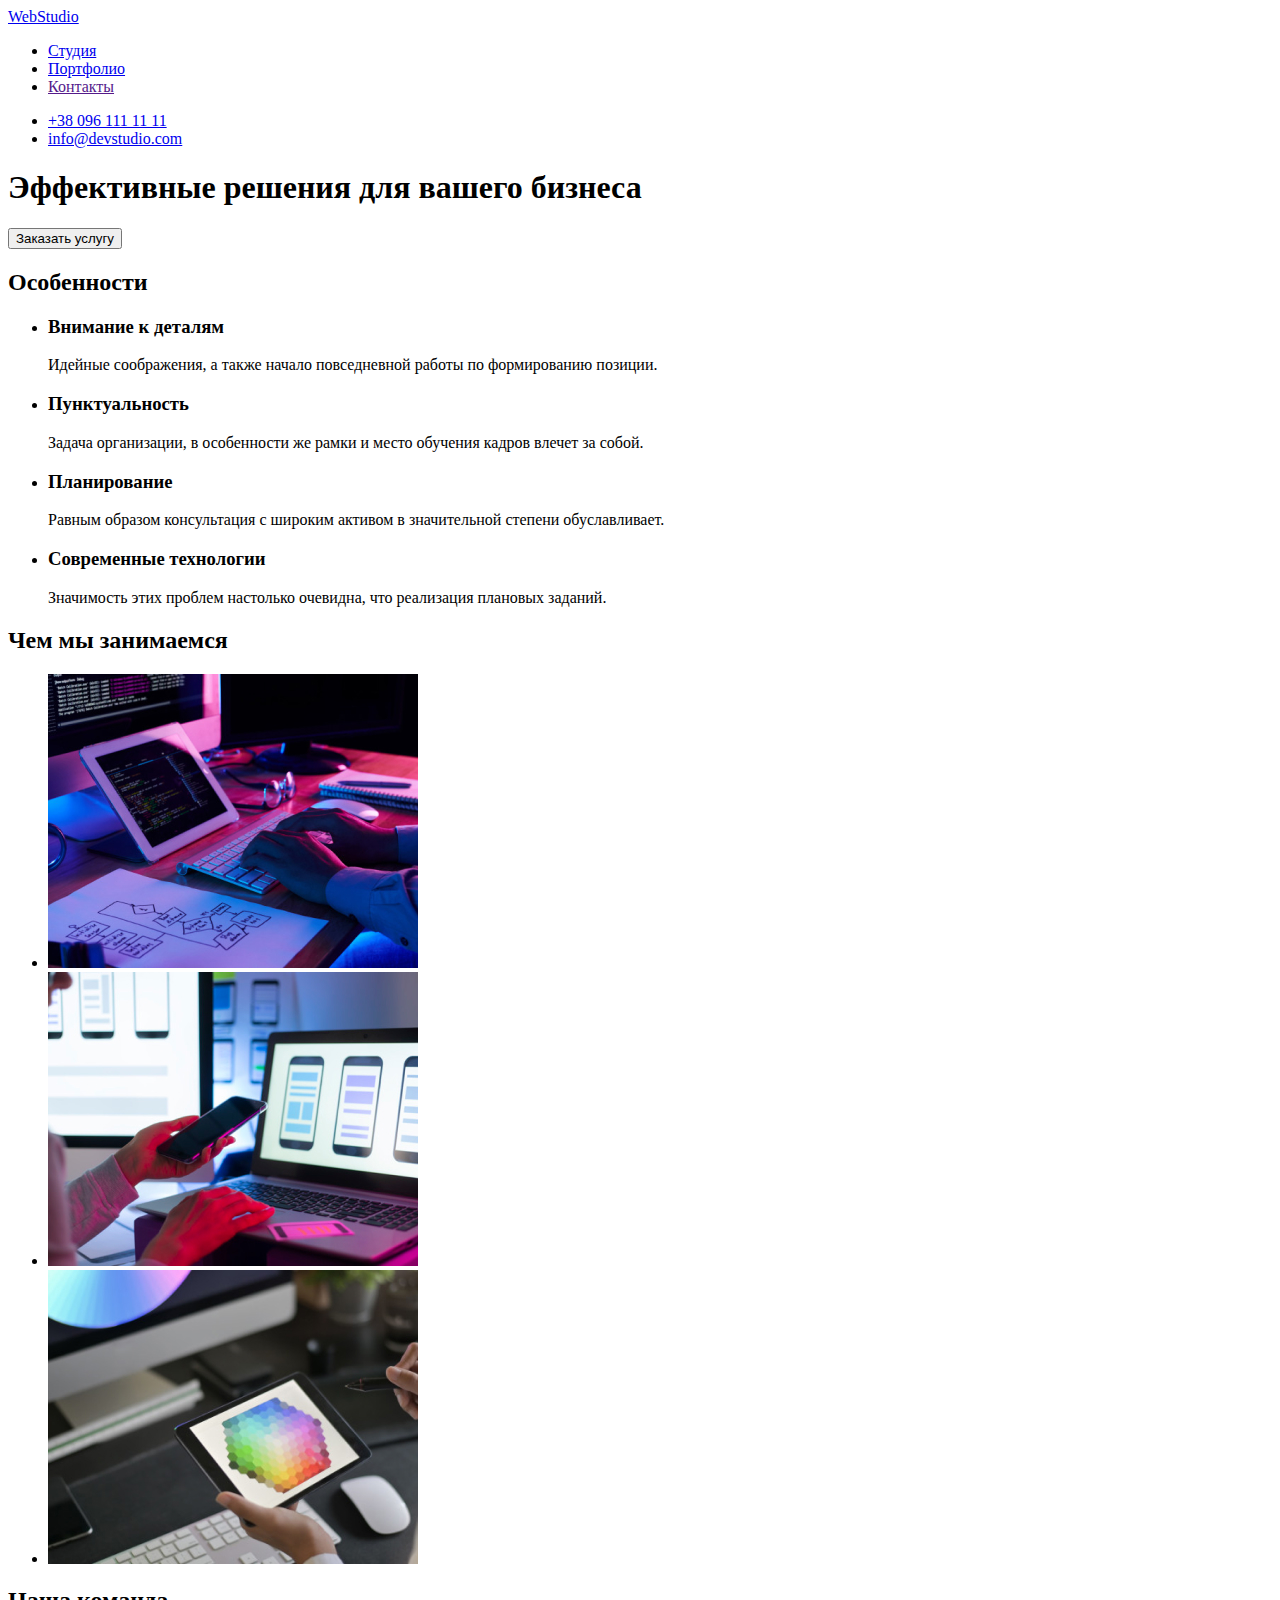
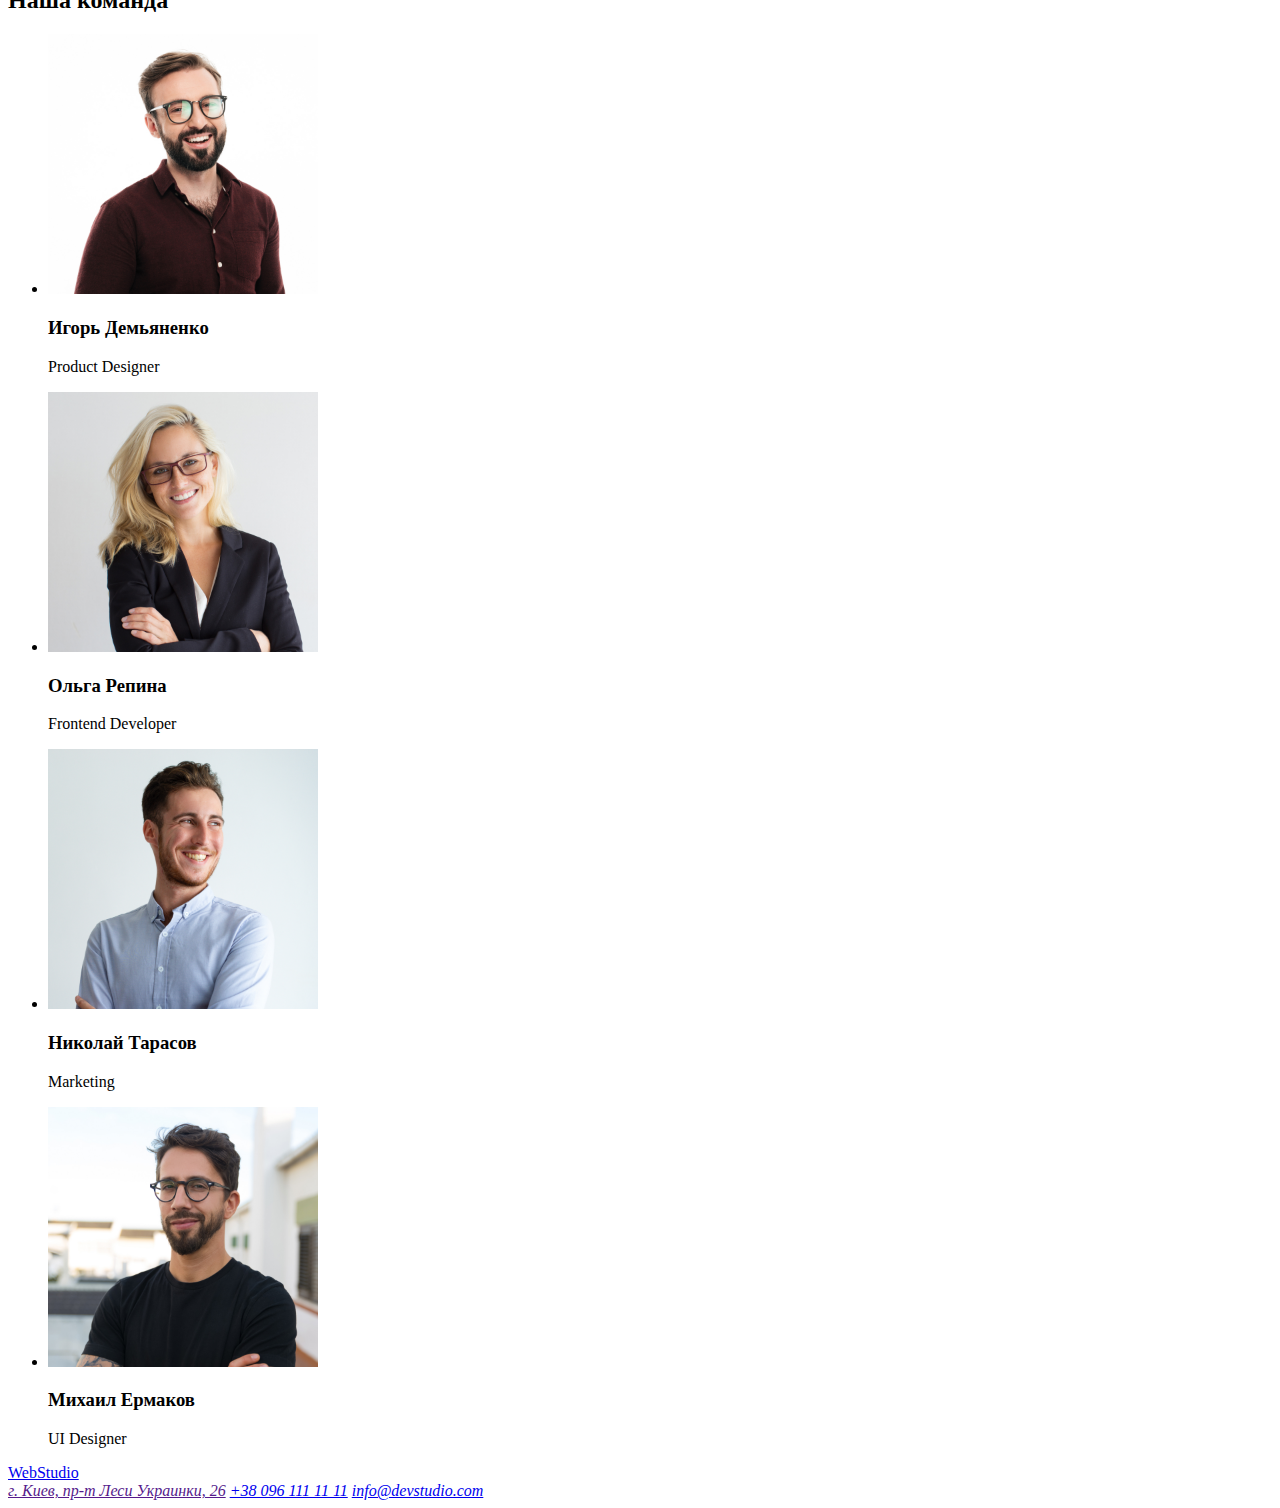
==== index.html @ f9ae3631 "portfolio markup" ====
<!DOCTYPE html>
<html lang="ru">
  <head>
    <meta charset="UTF-8" />
    <meta name="viewport" content="width=device-width, initial-scale=1.0" />
    <title>Document</title>
    <link rel="stylesheet" href="./css/styles.css" />
  </head>

  <body>
    <header>
      <a href="/">WebStudio</a>
      <nav>
        <ul>
          <li><a href="./index.html">Студия</a></li>
          <li><a href="./portfolio.html">Портфолио</a></li>
          <li><a href="">Контакты</a></li>
        </ul>
      </nav>
      <ul>
        <li><a href="tel:+380961111111">+38 096 111 11 11</a></li>
        <li><a href="mailto:info@devstudio.com">info@devstudio.com</a></li>
      </ul>
    </header>
    <main>
      <section>
        <h1>Эффективные решения для вашего бизнеса</h1>
        <button type="button">Заказать услугу</button>
      </section>
      <!--особености-->
      <section>
        <h2>Особенности</h2>
        <ul>
          <li>
            <h3>Внимание к деталям</h3>
            <p>Идейные соображения, а также начало повседневной работы по формированию позиции.</p>
          </li>
          <li>
            <h3>Пунктуальность</h3>
            <p>
              Задача организации, в особенности же рамки и место обучения кадров влечет за собой.
            </p>
          </li>
          <li>
            <h3>Планирование</h3>
            <p>
              Равным образом консультация с широким активом в значительной степени обуславливает.
            </p>
          </li>
          <li>
            <h3>Современные технологии</h3>
            <p>Значимость этих проблем настолько очевидна, что реализация плановых заданий.</p>
          </li>
        </ul>
      </section>
      <!--чем ми занимаемся-->
      <section>
        <h2>Чем мы занимаемся</h2>
        <ul>
          <li>
            <img
              src="./images/1.jpg"
              alt="разработка десктопных приложений"
              width="370"
              height="294"
            />
          </li>
          <li>
            <img
              src="./images/2.jpg"
              alt="разработка мобильных приложений"
              width="370"
              height="294"
            />
          </li>
          <li>
            <img
              src="./images/3.jpg"
              alt="разработка дизайнерский решений"
              width="370"
              height="294"
            />
          </li>
        </ul>
      </section>
      <!--наша команда-->
      <section>
        <h2>Наша команда</h2>
        <ul>
          <li>
            <img src="./images/igor.jpg" alt="Игорь Демьяненко" width="270" height="260" />
            <h3>Игорь Демьяненко</h3>
            <p>Product Designer</p>
          </li>
          <li>
            <img src="./images/olga.jpg" alt="Ольга Репина" width="270" height="260" />
            <h3>Ольга Репина</h3>
            <p>Frontend Developer</p>
          </li>
          <li>
            <img src="./images/nikolay.jpg" alt="Николай Тарасов" width="270" height="260" />
            <h3>Николай Тарасов</h3>
            <p>Marketing</p>
          </li>
          <li>
            <img src="./images/mihail.jpg" alt="Михаил Ермаков" width="270" height="260" />
            <h3>Михаил Ермаков</h3>
            <p>UI Designer</p>
          </li>
        </ul>
      </section>
    </main>
    <footer>
      <a href="/">WebStudio</a>
      <address>
        <a href="">г. Киев, пр-т Леси Украинки, 26</a>
        <a href="tel:+380961111111">+38 096 111 11 11</a>
        <a href="mailto:info@devstudio.com">info@devstudio.com</a>
      </address>
    </footer>
  </body>
</html>
---- css/styles.css ----
{ba}
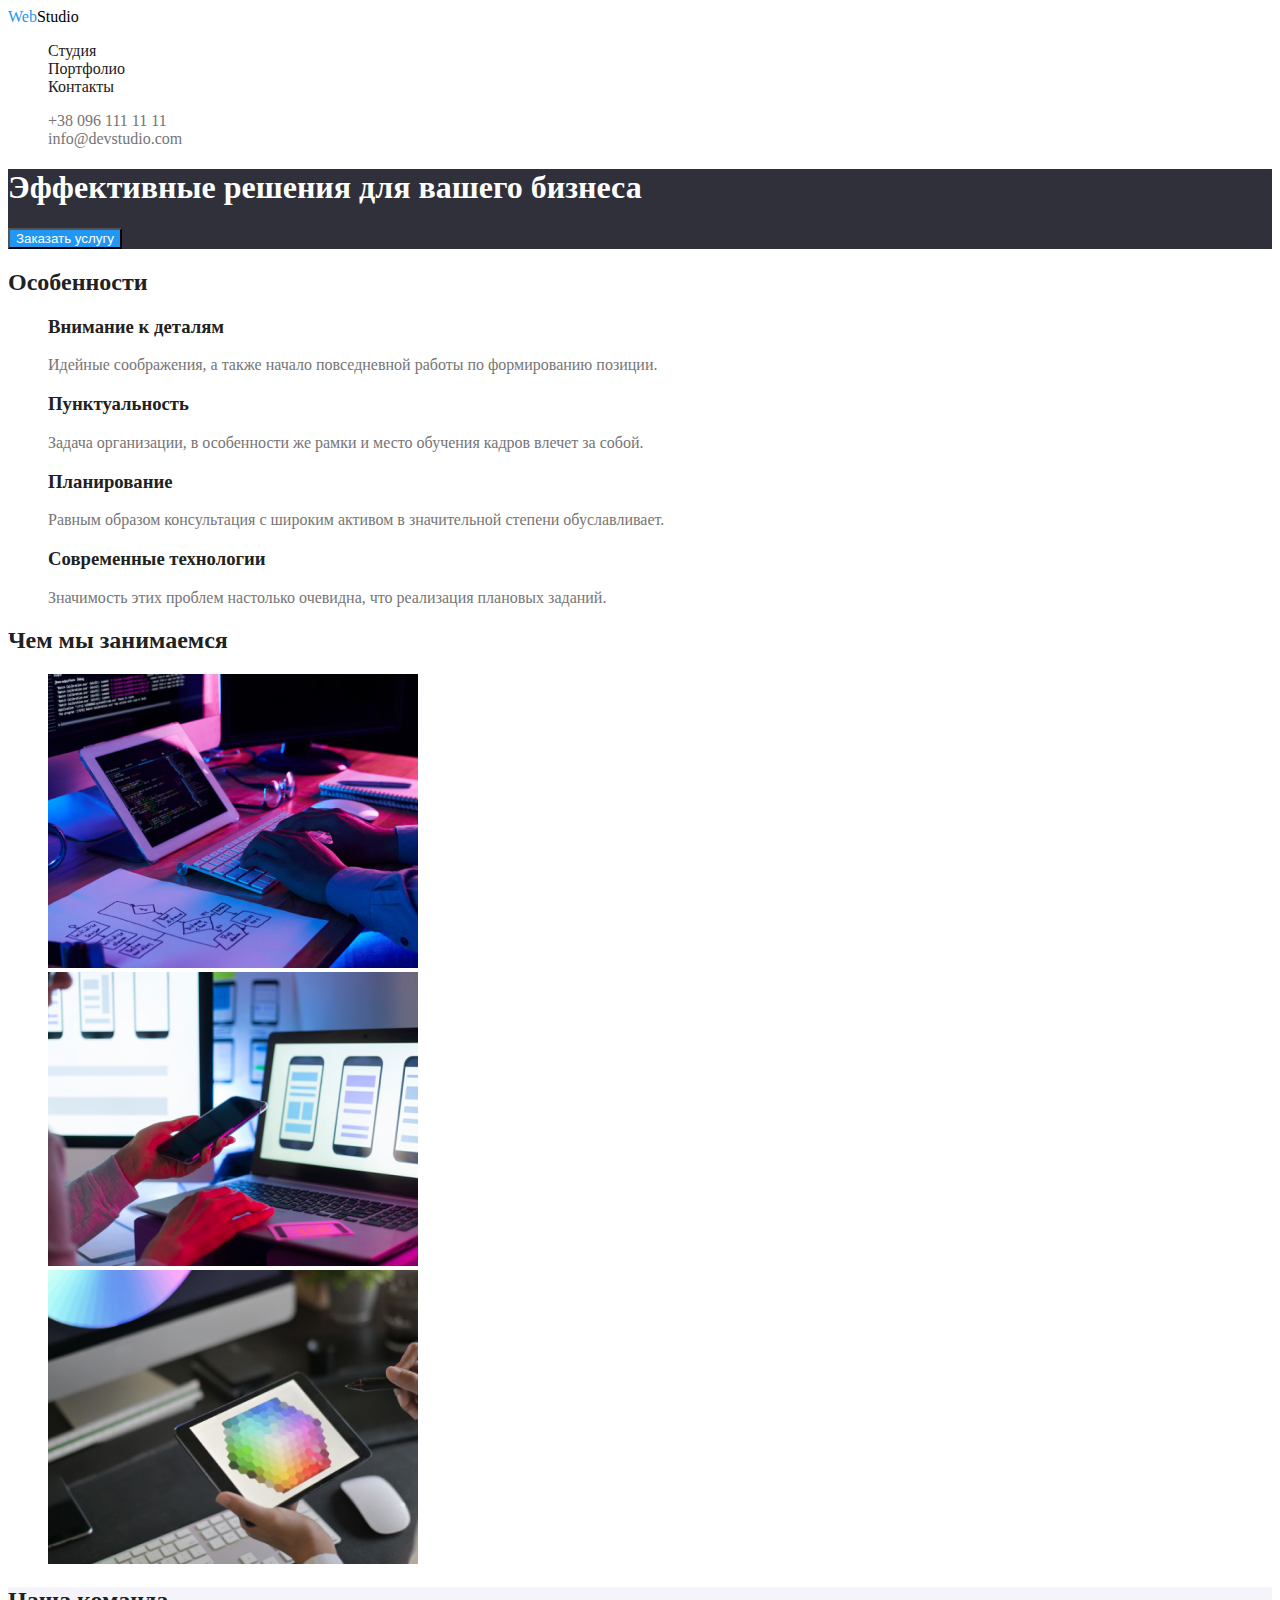
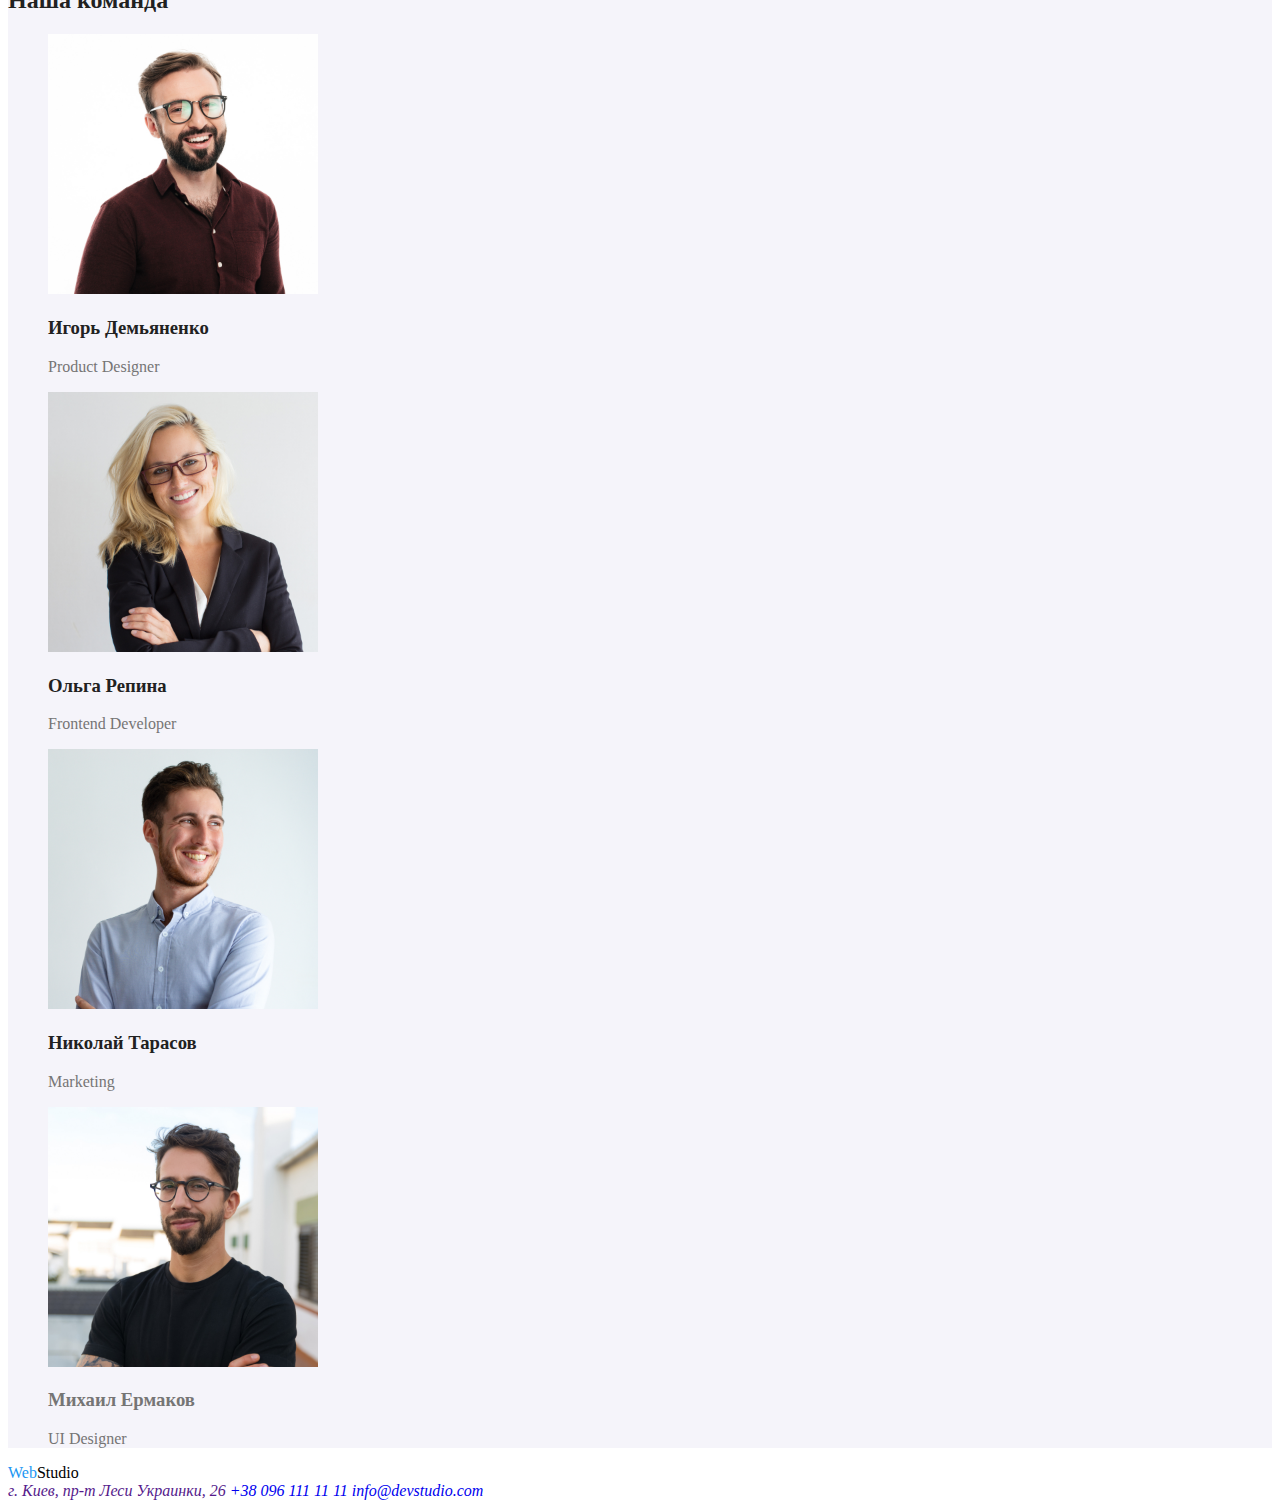
==== commit d4b17cf8: "color marking" ====
--- a/index.html
+++ b/index.html
@@ -4,58 +4,64 @@
     <meta charset="UTF-8" />
     <meta name="viewport" content="width=device-width, initial-scale=1.0" />
     <title>Document</title>
+    <link rel="preconnect" href="https://fonts.googleapis.com" />
+    <link rel="preconnect" href="https://fonts.gstatic.com" crossorigin />
+    <link
+      href="https://fonts.googleapis.com/css2?family=Raleway:wght@700&family=Roboto:wght@400;500;700;900&display=swap"
+      rel="stylesheet"
+    />
     <link rel="stylesheet" href="./css/styles.css" />
   </head>
 
   <body>
     <header>
-      <a href="/">WebStudio</a>
-      <nav>
+      <a href="./index.html" class="logo"> <span>Web</span>Studio</a>
+      <nav class="nav">
         <ul>
-          <li><a href="./index.html">Студия</a></li>
-          <li><a href="./portfolio.html">Портфолио</a></li>
-          <li><a href="">Контакты</a></li>
+          <li><a href="./index.html" class="nav-link">Студия</a></li>
+          <li><a href="./portfolio.html" class="nav-link">Портфолио</a></li>
+          <li><a href="" class="nav-link">Контакты</a></li>
         </ul>
       </nav>
-      <ul>
+      <ul class="contacts">
         <li><a href="tel:+380961111111">+38 096 111 11 11</a></li>
         <li><a href="mailto:info@devstudio.com">info@devstudio.com</a></li>
       </ul>
     </header>
     <main>
-      <section>
+      <section class="hero">
         <h1>Эффективные решения для вашего бизнеса</h1>
-        <button type="button">Заказать услугу</button>
+        <button type="button" class="btn">Заказать услугу</button>
       </section>
       <!--особености-->
-      <section>
-        <h2>Особенности</h2>
-        <ul>
+      <section class="section">
+        <h2 class="section-title">Особенности</h2>
+        <ul class="features">
           <li>
-            <h3>Внимание к деталям</h3>
+            <h3 class="title">Внимание к деталям</h3>
             <p>Идейные соображения, а также начало повседневной работы по формированию позиции.</p>
           </li>
           <li>
-            <h3>Пунктуальность</h3>
+            <h3 class="title">Пунктуальность</h3>
             <p>
               Задача организации, в особенности же рамки и место обучения кадров влечет за собой.
             </p>
           </li>
           <li>
-            <h3>Планирование</h3>
+            <h3 class="title">Планирование</h3>
             <p>
               Равным образом консультация с широким активом в значительной степени обуславливает.
             </p>
           </li>
           <li>
-            <h3>Современные технологии</h3>
+            <h3 class="title">Современные технологии</h3>
             <p>Значимость этих проблем настолько очевидна, что реализация плановых заданий.</p>
           </li>
         </ul>
       </section>
       <!--чем ми занимаемся-->
-      <section>
-        <h2>Чем мы занимаемся</h2>
+      <section class="section">
+        <h2 class="section-title">Чем мы занимаемся</h2>
         <ul>
           <li>
             <img
@@ -84,22 +90,22 @@
         </ul>
       </section>
       <!--наша команда-->
-      <section>
-        <h2>Наша команда</h2>
-        <ul>
+      <section class="section caption">
+        <h2 class="section-title">Наша команда</h2>
+        <ul class="meta">
           <li>
             <img src="./images/igor.jpg" alt="Игорь Демьяненко" width="270" height="260" />
-            <h3>Игорь Демьяненко</h3>
+            <h3 class="title">Игорь Демьяненко</h3>
             <p>Product Designer</p>
           </li>
           <li>
             <img src="./images/olga.jpg" alt="Ольга Репина" width="270" height="260" />
-            <h3>Ольга Репина</h3>
+            <h3 class="title">Ольга Репина</h3>
             <p>Frontend Developer</p>
           </li>
           <li>
             <img src="./images/nikolay.jpg" alt="Николай Тарасов" width="270" height="260" />
-            <h3>Николай Тарасов</h3>
+            <h3 class="title">Николай Тарасов</h3>
             <p>Marketing</p>
           </li>
           <li>
@@ -111,7 +117,7 @@
       </section>
     </main>
     <footer>
-      <a href="/">WebStudio</a>
+      <a href="./index.html" class="logo"> <span>Web</span>Studio</a>
       <address>
         <a href="">г. Киев, пр-т Леси Украинки, 26</a>
         <a href="tel:+380961111111">+38 096 111 11 11</a>
--- a/css/styles.css
+++ b/css/styles.css
@@ -1 +1,84 @@
-{ba}+:root {
+  --accent-color: #2196f3;
+  --title-text-color: #757575;
+  --primary-text-title: #212121;
+  --logo-black: #000000;
+  --footer-text-primary: #ffffff;
+  --fotter-text-title: rgba(255, 255, 255, 0.6);
+  --secondary-background: #2f303a;
+  --primary-background: #ffffff;
+  --background: #f5f4fa;
+}
+body {
+  background-color: var(--primary-background);
+  color: var(--title-text-color);
+}
+ul {
+  list-style: none;
+}
+
+a {
+  text-decoration: none;
+}
+/*head*/
+
+.logo {
+  color: var(--logo-black);
+}
+.logo > span {
+  color: var(--accent-color);
+}
+.nav-link {
+  color: var(--primary-text-title);
+}
+.nav-link:hover,
+.nav-link:focus {
+  color: var(--accent-color);
+}
+
+/*section*/
+
+.section-title {
+  color: var(--primary-text-title);
+}
+.features .title {
+  color: var(--primary-text-title);
+}
+.meta .title {
+  color: var(--primary-text-title);
+}
+.link {
+  color: var(--title-text-color);
+}
+.footer-title {
+  color: var(--footer-text-primary);
+}
+.footer-title {
+  color: var(--fotter-text-title);
+}
+.button {
+  color: var(--primary-text-title);
+  background-color: #f5f4fa;
+}
+.button:hover {
+  background-color: #2196f3;
+  color: var(--footer-text-primary);
+}
+.btn {
+  background-color: #2196f3;
+  color: var(--footer-text-primary);
+}
+.contacts a {
+  color: var(--title-text-color);
+}
+
+.contacts a:hover {
+  color: #2196f3;
+}
+.hero {
+  background-color: var(--secondary-background);
+  color: var(--footer-text-primary);
+}
+.caption {
+  background-color: var(--background);
+}
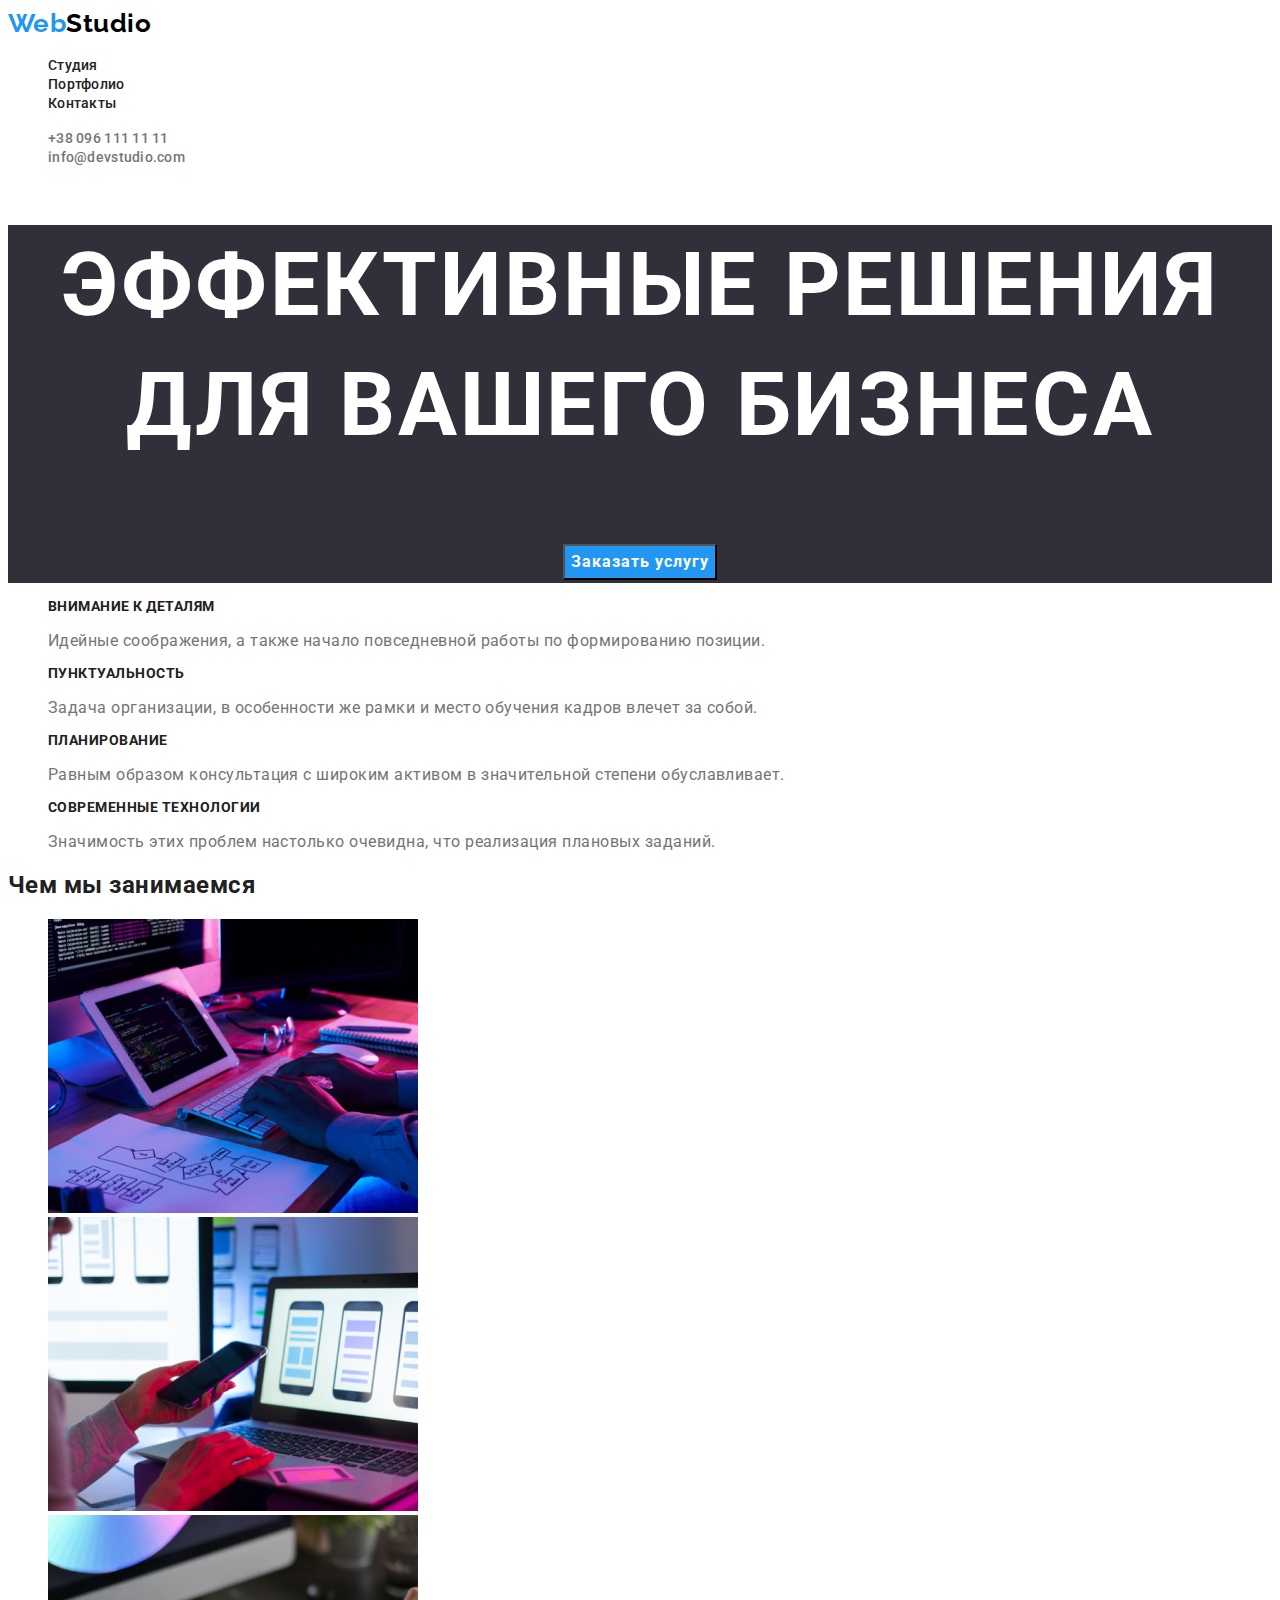
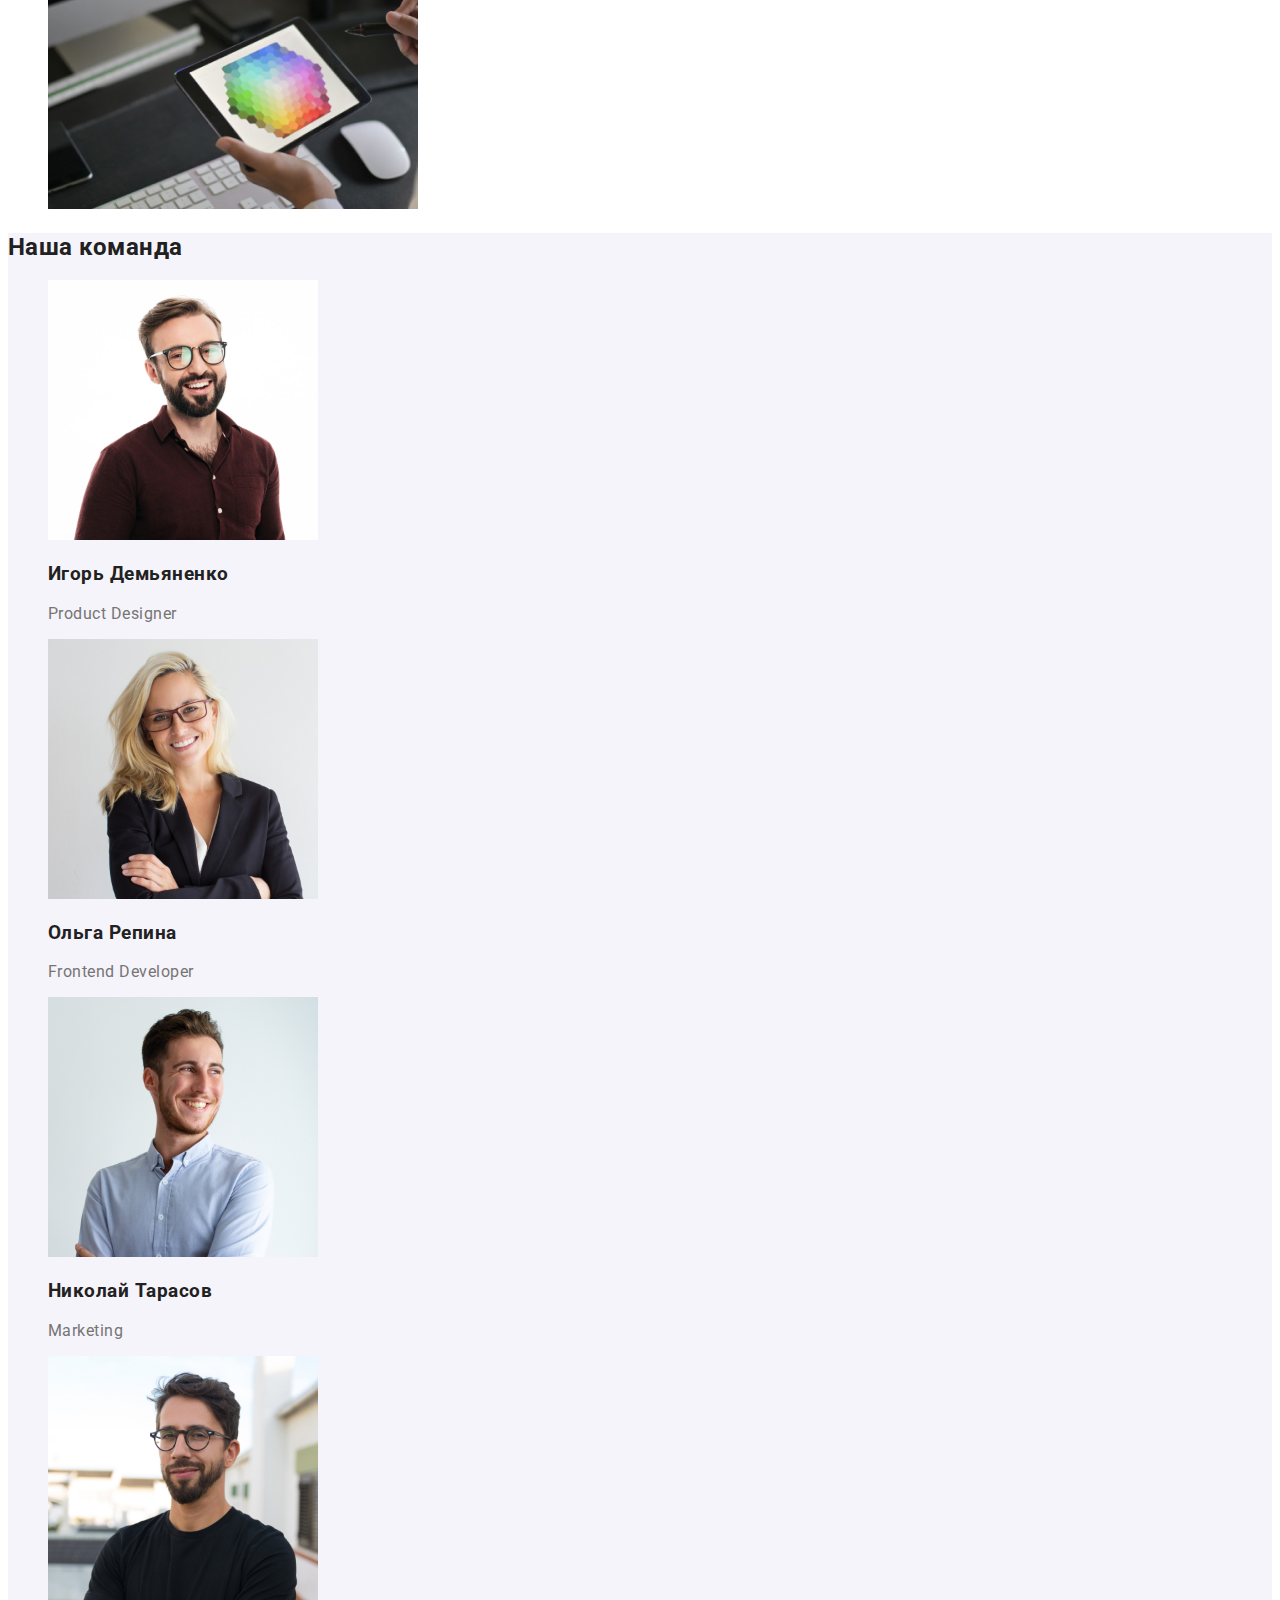
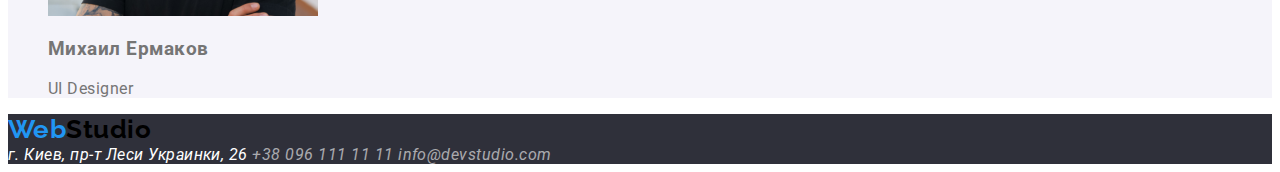
==== commit 0f4cccf7: "fonts" ====
--- a/index.html
+++ b/index.html
@@ -16,8 +16,8 @@
   <body>
     <header>
       <a href="./index.html" class="logo"> <span>Web</span>Studio</a>
-      <nav class="nav">
-        <ul>
+      <nav>
+        <ul class="nav">
           <li><a href="./index.html" class="nav-link">Студия</a></li>
           <li><a href="./portfolio.html" class="nav-link">Портфолио</a></li>
           <li><a href="" class="nav-link">Контакты</a></li>
@@ -35,7 +35,7 @@
       </section>
       <!--особености-->
       <section class="section">
-        <h2 class="section-title">Особенности</h2>
+        <h2 class="section-title visually-hidden">Особенности</h2>
         <ul class="features">
           <li>
             <h3 class="title">Внимание к деталям</h3>
@@ -116,12 +116,12 @@
         </ul>
       </section>
     </main>
-    <footer>
+    <footer class="footer">
       <a href="./index.html" class="logo"> <span>Web</span>Studio</a>
       <address>
-        <a href="">г. Киев, пр-т Леси Украинки, 26</a>
-        <a href="tel:+380961111111">+38 096 111 11 11</a>
-        <a href="mailto:info@devstudio.com">info@devstudio.com</a>
+        <a href="" class="footer-link">г. Киев, пр-т Леси Украинки, 26</a>
+        <a href="tel:+380961111111" class="footer-title">+38 096 111 11 11</a>
+        <a href="mailto:info@devstudio.com" class="footer-title">info@devstudio.com</a>
       </address>
     </footer>
   </body>
--- a/css/styles.css
+++ b/css/styles.css
@@ -12,6 +12,8 @@
 body {
   background-color: var(--primary-background);
   color: var(--title-text-color);
+  font-family: Roboto, sans-serif;
+  letter-spacing: 0.03em;
 }
 ul {
   list-style: none;
@@ -24,18 +26,52 @@
 
 .logo {
   color: var(--logo-black);
+  font-family: Raleway, sans-serif;
+  font-weight: 700;
+  font-size: 26px;
+  line-height: 1, 19;
 }
 .logo > span {
   color: var(--accent-color);
+  font-family: Raleway, sans-serif;
+  font-weight: 700;
+  font-size: 26px;
+  line-height: 1.19;
 }
 .nav-link {
   color: var(--primary-text-title);
+  font-weight: 500;
+  font-size: 14px;
+  line-height: 1.14;
+  letter-spacing: 0.02em;
 }
 .nav-link:hover,
 .nav-link:focus {
   color: var(--accent-color);
 }
+.contacts a {
+  color: var(--title-text-color);
+  font-weight: 500;
+  font-size: 14px;
+  line-height: 1.14;
+  letter-spacing: 0.02em;
+}
 
+.contacts a:hover,
+.contacts a:focus {
+  color: #2196f3;
+}
+/*hero*/
+.hero {
+  background-color: var(--secondary-background);
+  color: var(--footer-text-primary);
+  font-weight: 900;
+  font-size: 44px;
+  line-height: 1.36;
+  text-align: center;
+  letter-spacing: 0.06em;
+  text-transform: uppercase;
+}
 /*section*/
 
 .section-title {
@@ -43,6 +79,10 @@
 }
 .features .title {
   color: var(--primary-text-title);
+  font-weight: 700;
+  font-size: 14px;
+  line-height: 1.14;
+  text-transform: uppercase;
 }
 .meta .title {
   color: var(--primary-text-title);
@@ -50,35 +90,57 @@
 .link {
   color: var(--title-text-color);
 }
-.footer-title {
+/*footer*/
+.footer-link {
   color: var(--footer-text-primary);
 }
 .footer-title {
   color: var(--fotter-text-title);
 }
+.footer-title:hover,
+.footer-link:hover,
+.footer-link:focus,
+.footer-title:focus {
+  color: var(--accent-color);
+}
+.footer {
+  background-color: var(--secondary-background);
+}
+/*button*/
 .button {
   color: var(--primary-text-title);
   background-color: #f5f4fa;
 }
-.button:hover {
+.button:hover,
+.button:focus {
   background-color: #2196f3;
   color: var(--footer-text-primary);
 }
 .btn {
   background-color: #2196f3;
   color: var(--footer-text-primary);
-}
-.contacts a {
-  color: var(--title-text-color);
+  font-weight: 700;
+  font-size: 16px;
+  line-height: 1.88;
+  font-family: Roboto, sans-serif;
+  align-items: center;
+  text-align: center;
+  letter-spacing: 0.06em;
 }
 
-.contacts a:hover {
-  color: #2196f3;
-}
-.hero {
-  background-color: var(--secondary-background);
-  color: var(--footer-text-primary);
-}
 .caption {
   background-color: var(--background);
 }
+.visually-hidden {
+  position: absolute;
+  width: 1px;
+  height: 1px;
+  margin: -1px;
+  border: 0;
+  padding: 0;
+
+  white-space: nowrap;
+  clip-path: inset(100%);
+  clip: rect(0 0 0 0);
+  overflow: hidden;
+}
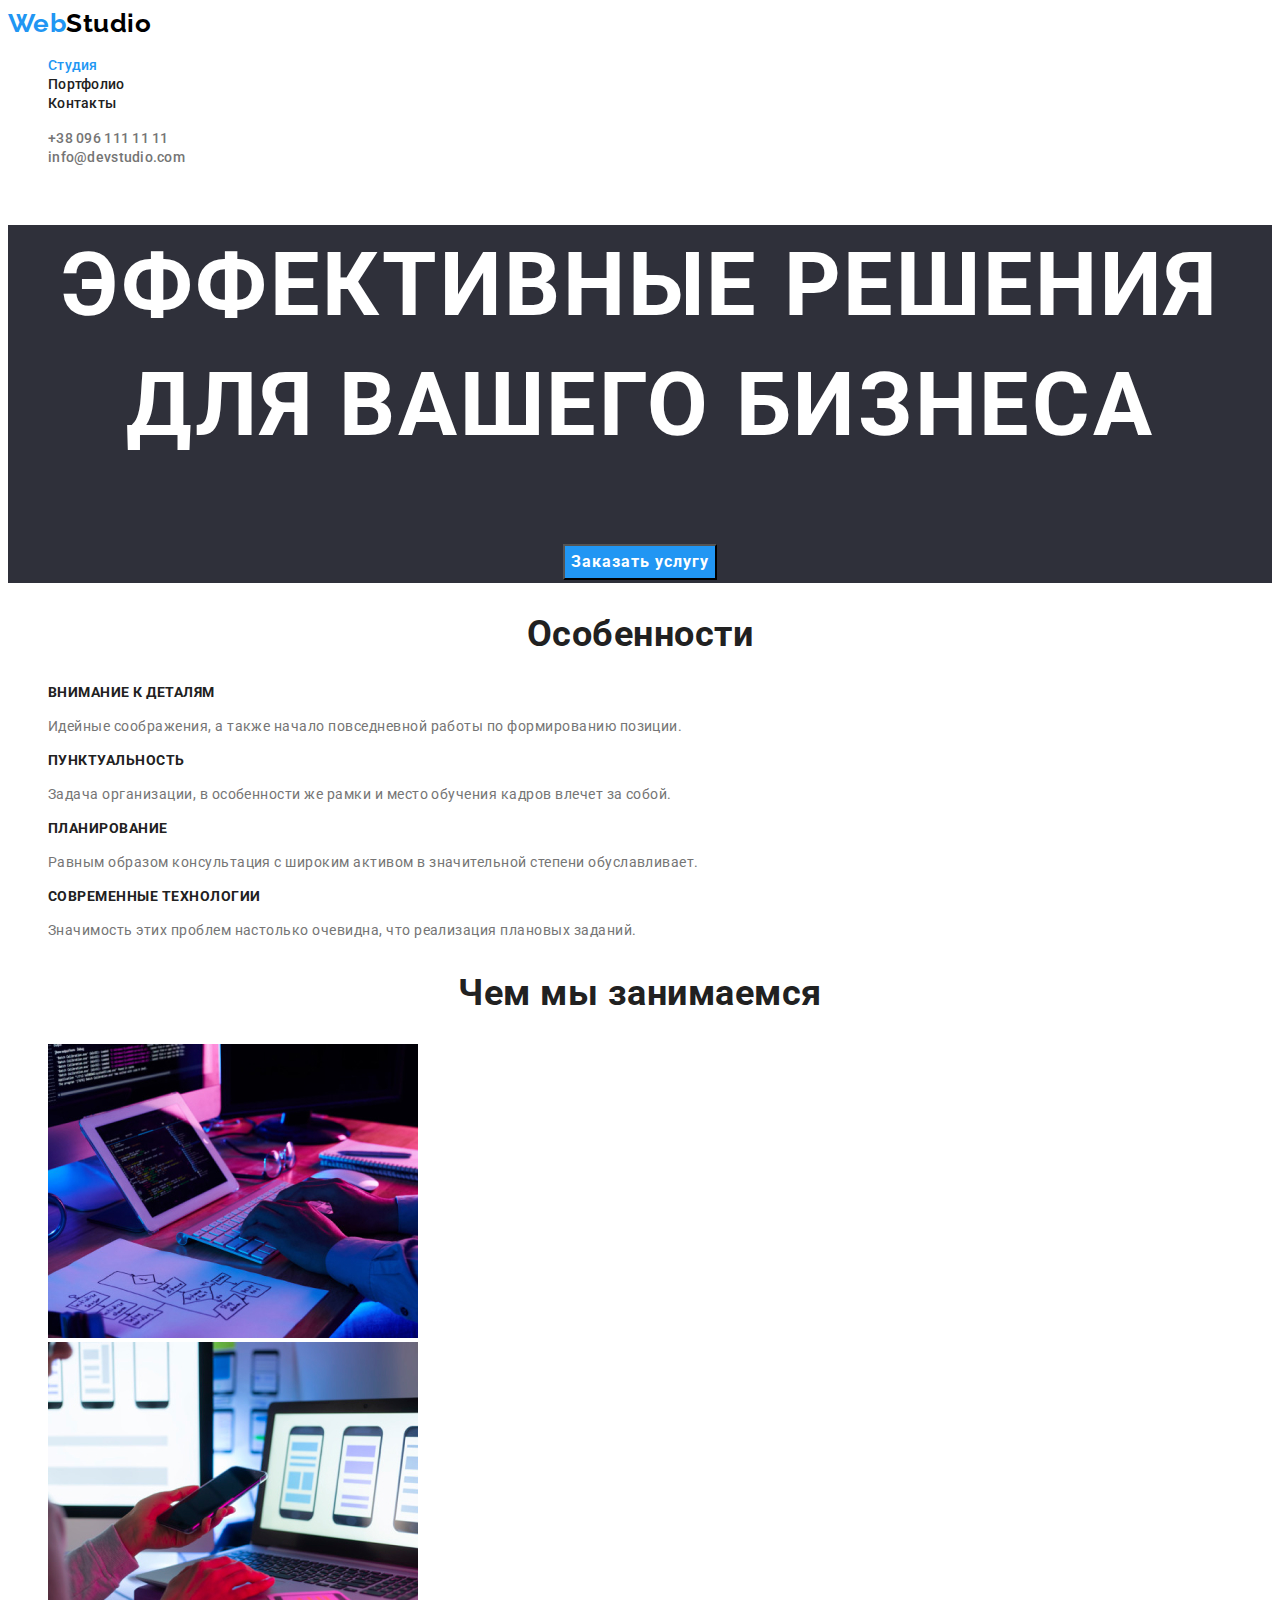
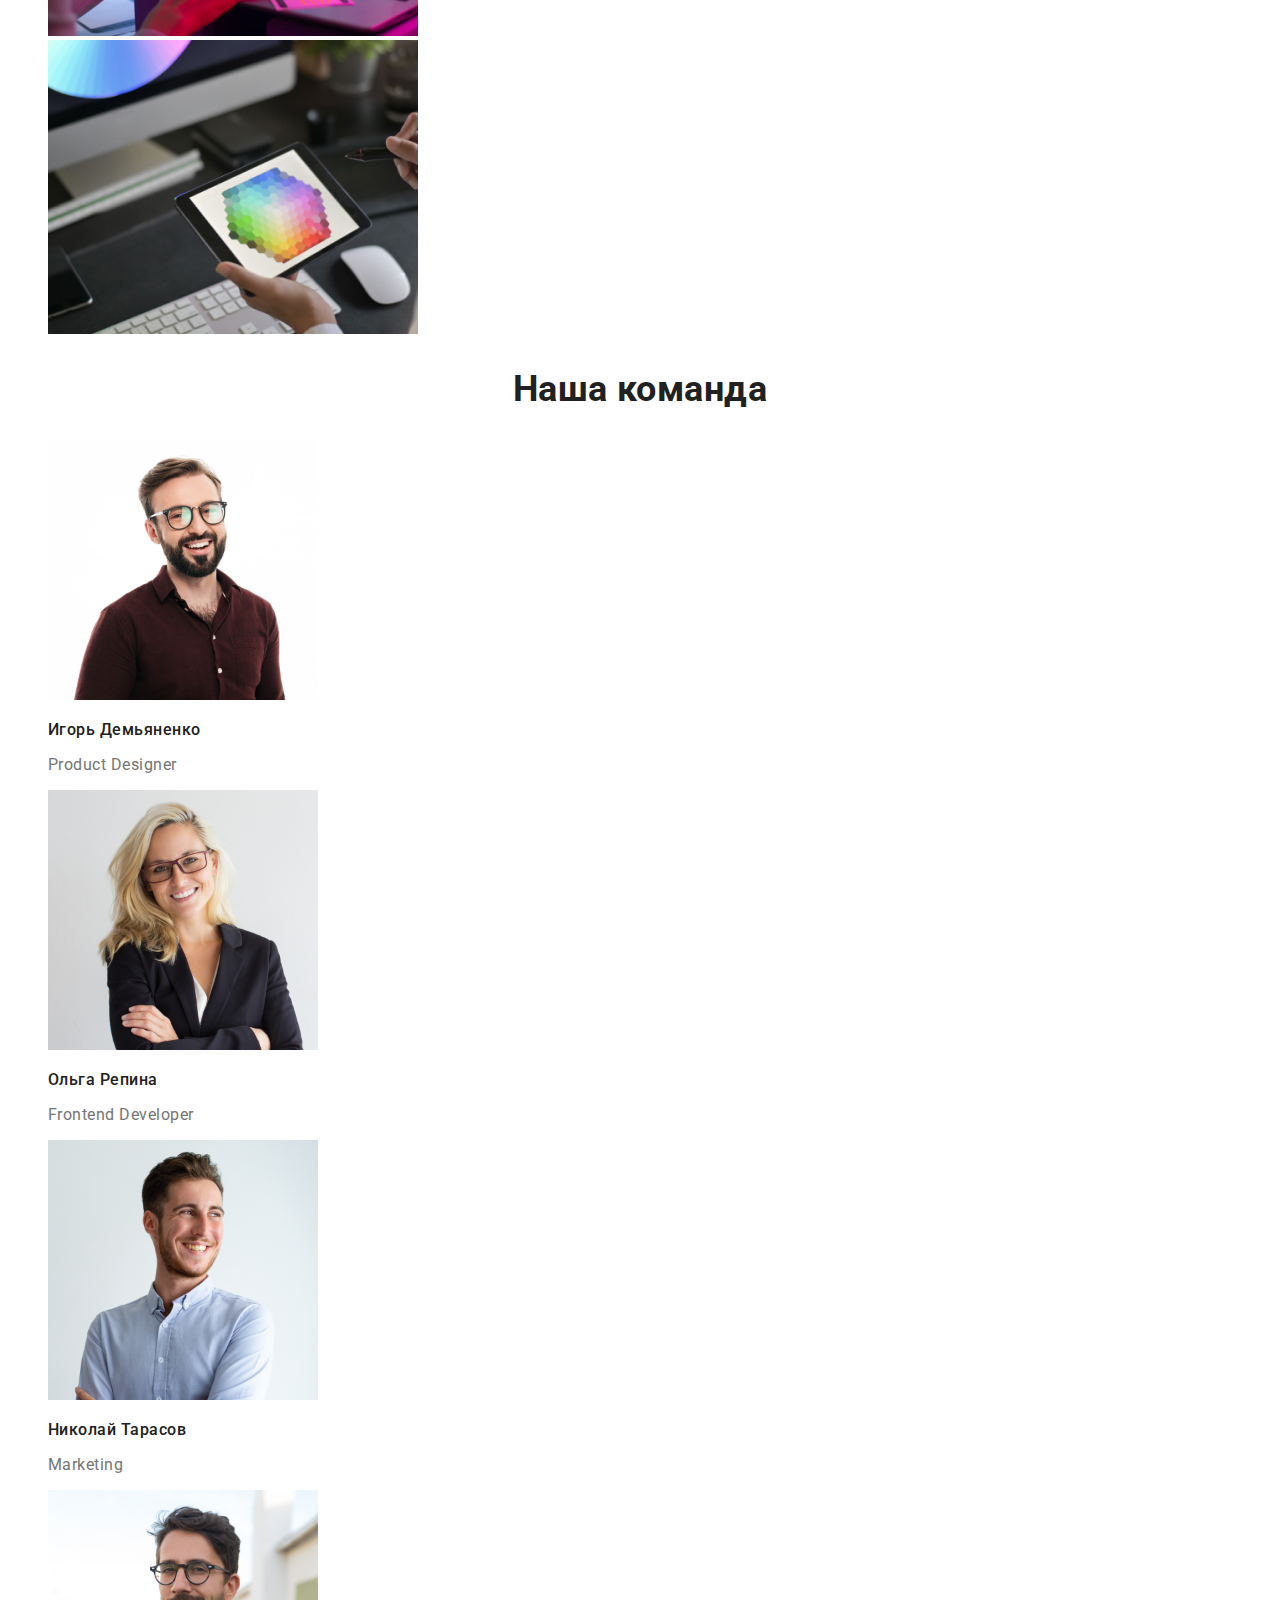
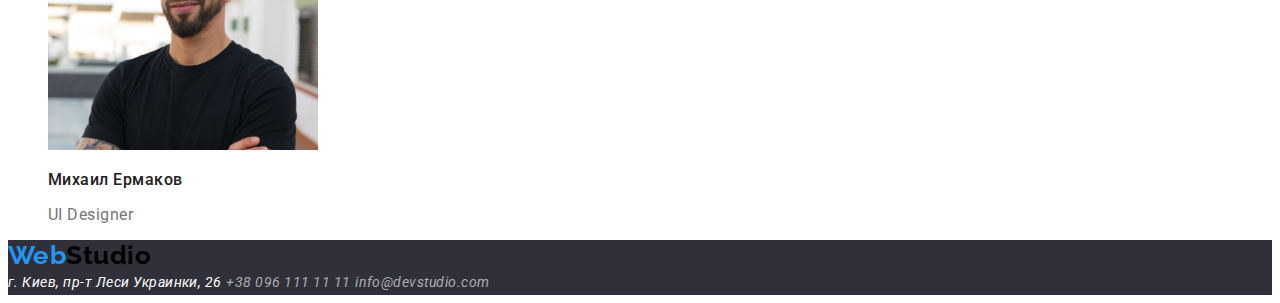
==== commit 75dd9dcd: "1" ====
--- a/index.html
+++ b/index.html
@@ -18,7 +18,7 @@
       <a href="./index.html" class="logo"> <span>Web</span>Studio</a>
       <nav>
         <ul class="nav">
-          <li><a href="./index.html" class="nav-link">Студия</a></li>
+          <li><a href="./index.html" class="nav-link current">Студия</a></li>
           <li><a href="./portfolio.html" class="nav-link">Портфолио</a></li>
           <li><a href="" class="nav-link">Контакты</a></li>
         </ul>
@@ -35,33 +35,37 @@
       </section>
       <!--особености-->
       <section class="section">
-        <h2 class="section-title visually-hidden">Особенности</h2>
+        <h2 class="section-desc visually-hidden">Особенности</h2>
         <ul class="features">
           <li>
             <h3 class="title">Внимание к деталям</h3>
-            <p>Идейные соображения, а также начало повседневной работы по формированию позиции.</p>
+            <p class="tagline">
+              Идейные соображения, а также начало повседневной работы по формированию позиции.
+            </p>
           </li>
           <li>
             <h3 class="title">Пунктуальность</h3>
-            <p>
+            <p class="tagline">
               Задача организации, в особенности же рамки и место обучения кадров влечет за собой.
             </p>
           </li>
           <li>
             <h3 class="title">Планирование</h3>
-            <p>
+            <p class="tagline">
               Равным образом консультация с широким активом в значительной степени обуславливает.
             </p>
           </li>
           <li>
             <h3 class="title">Современные технологии</h3>
-            <p>Значимость этих проблем настолько очевидна, что реализация плановых заданий.</p>
+            <p class="tagline">
+              Значимость этих проблем настолько очевидна, что реализация плановых заданий.
+            </p>
           </li>
         </ul>
       </section>
       <!--чем ми занимаемся-->
       <section class="section">
-        <h2 class="section-title">Чем мы занимаемся</h2>
+        <h2 class="section-desc">Чем мы занимаемся</h2>
         <ul>
           <li>
             <img
@@ -91,27 +95,27 @@
       </section>
       <!--наша команда-->
       <section class="section caption">
-        <h2 class="section-title">Наша команда</h2>
+        <h2 class="section-desc">Наша команда</h2>
         <ul class="meta">
           <li>
             <img src="./images/igor.jpg" alt="Игорь Демьяненко" width="270" height="260" />
             <h3 class="title">Игорь Демьяненко</h3>
-            <p>Product Designer</p>
+            <p class="lead">Product Designer</p>
           </li>
           <li>
             <img src="./images/olga.jpg" alt="Ольга Репина" width="270" height="260" />
             <h3 class="title">Ольга Репина</h3>
-            <p>Frontend Developer</p>
+            <p class="lead">Frontend Developer</p>
           </li>
           <li>
             <img src="./images/nikolay.jpg" alt="Николай Тарасов" width="270" height="260" />
             <h3 class="title">Николай Тарасов</h3>
-            <p>Marketing</p>
+            <p class="lead">Marketing</p>
           </li>
           <li>
             <img src="./images/mihail.jpg" alt="Михаил Ермаков" width="270" height="260" />
-            <h3>Михаил Ермаков</h3>
-            <p>UI Designer</p>
+            <h3 class="title">Михаил Ермаков</h3>
+            <p class="lead">UI Designer</p>
           </li>
         </ul>
       </section>
--- a/css/styles.css
+++ b/css/styles.css
@@ -8,6 +8,7 @@
   --secondary-background: #2f303a;
   --primary-background: #ffffff;
   --background: #f5f4fa;
+  --but: #188ce8;
 }
 body {
   background-color: var(--primary-background);
@@ -29,7 +30,7 @@
   font-family: Raleway, sans-serif;
   font-weight: 700;
   font-size: 26px;
-  line-height: 1, 19;
+  line-height: 1.19;
 }
 .logo > span {
   color: var(--accent-color);
@@ -44,6 +45,9 @@
   font-size: 14px;
   line-height: 1.14;
   letter-spacing: 0.02em;
+}
+.nav .current {
+  color: var(--accent-color);
 }
 .nav-link:hover,
 .nav-link:focus {
@@ -74,8 +78,12 @@
 }
 /*section*/
 
-.section-title {
+.section-desc {
   color: var(--primary-text-title);
+  font-weight: 700;
+  font-size: 36px;
+  line-height: 1.17;
+  text-align: center;
 }
 .features .title {
   color: var(--primary-text-title);
@@ -84,18 +92,41 @@
   line-height: 1.14;
   text-transform: uppercase;
 }
+.features .text {
+  font-weight: 700;
+  font-size: 18px;
+  line-height: 2;
+  letter-spacing: 0.06em;
+}
+.features .tagline {
+  font-size: 14px;
+  line-height: 1.71;
+}
 .meta .title {
   color: var(--primary-text-title);
+  font-weight: 500;
+  font-size: 16px;
+  line-height: 1.19;
+}
+.meta .lead {
+  font-size: 16px;
+  line-height: 1.19;
 }
 .link {
   color: var(--title-text-color);
+  font-size: 16px;
+  line-height: 1.9;
 }
 /*footer*/
 .footer-link {
   color: var(--footer-text-primary);
+  font-size: 14px;
+  line-height: 1.71;
 }
 .footer-title {
   color: var(--fotter-text-title);
+  font-size: 14px;
+  line-height: 1.71;
 }
 .footer-title:hover,
 .footer-link:hover,
@@ -109,15 +140,21 @@
 /*button*/
 .button {
   color: var(--primary-text-title);
-  background-color: #f5f4fa;
+  background-color: var(--background);
+  font-weight: 500;
+  font-size: 16px;
+  line-height: 1.6;
+  text-align: center;
+  cursor: pointer;
+  font-family: Roboto, sans-serif;
 }
 .button:hover,
 .button:focus {
-  background-color: #2196f3;
+  background-color: var(--accent-color);
   color: var(--footer-text-primary);
 }
 .btn {
-  background-color: #2196f3;
+  background-color: var(--accent-color);
   color: var(--footer-text-primary);
   font-weight: 700;
   font-size: 16px;
@@ -126,7 +163,11 @@
   align-items: center;
   text-align: center;
   letter-spacing: 0.06em;
+  cursor: pointer;
 }
+.btn:hover,
+.btn:focus {
+  background-color: var(--but);
 
 .caption {
   background-color: var(--background);
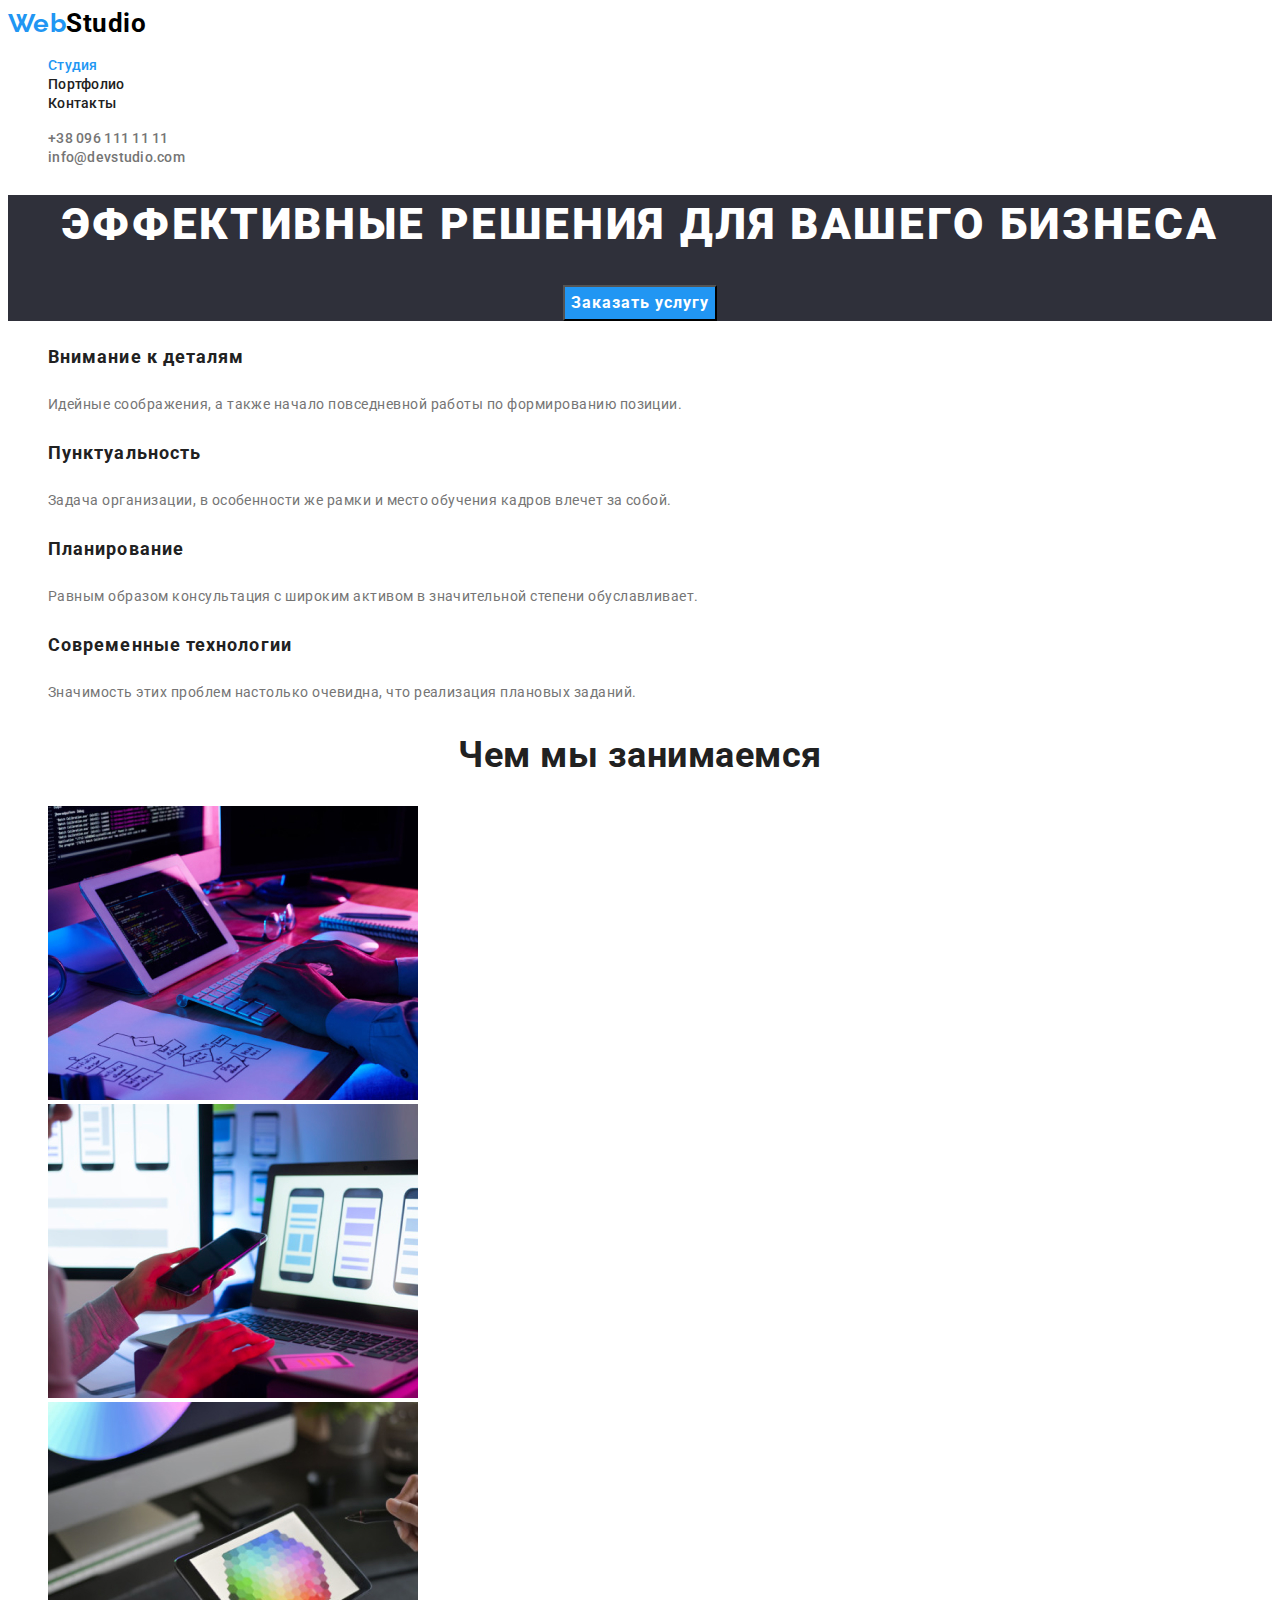
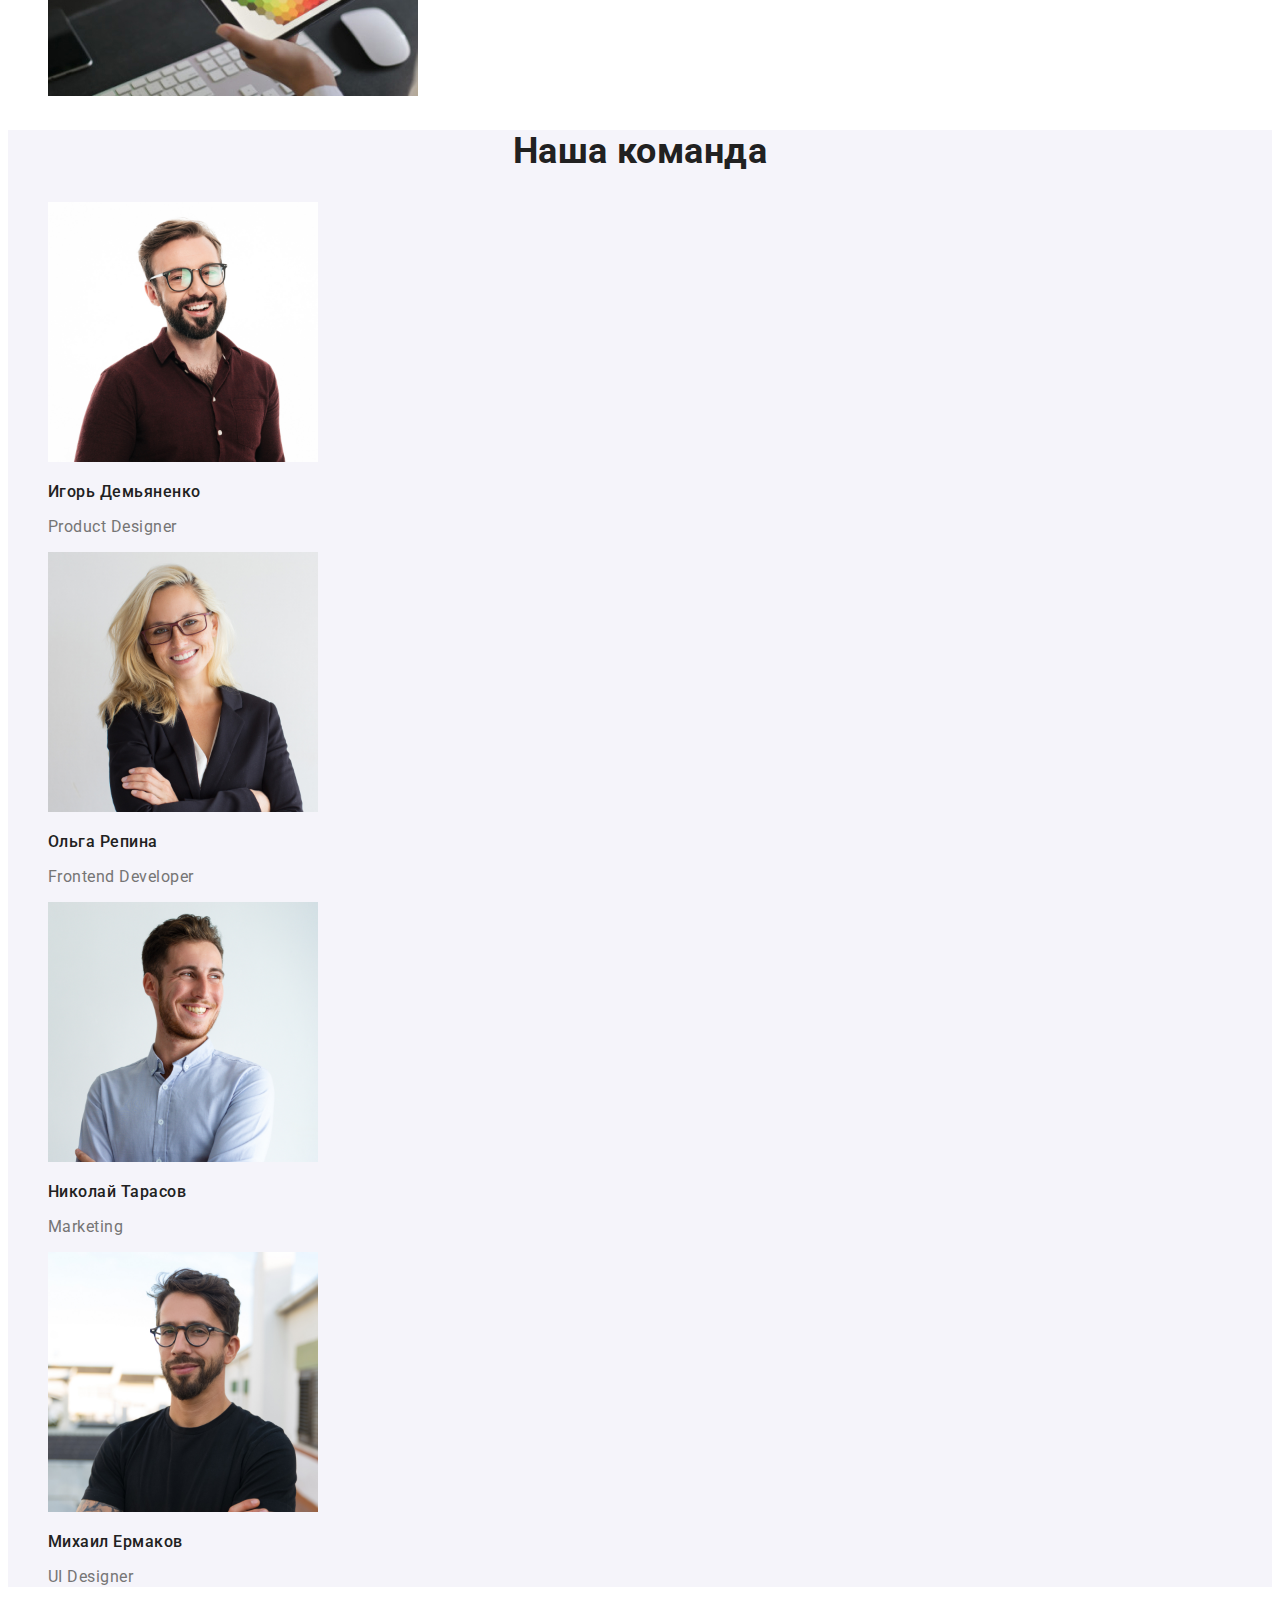
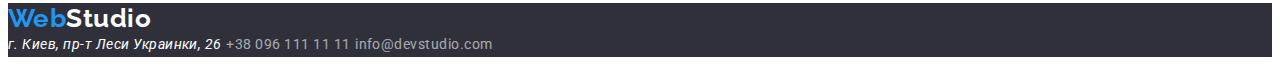
==== commit 4a832339: "зміни по дз" ====
--- a/index.html
+++ b/index.html
@@ -15,7 +15,7 @@
 
   <body>
     <header>
-      <a href="./index.html" class="logo"> <span>Web</span>Studio</a>
+      <a href="./index.html" class="logo-header"> <span>Web</span>Studio</a>
       <nav>
         <ul class="nav">
           <li><a href="./index.html" class="nav-link current">Студия</a></li>
@@ -30,7 +30,7 @@
     </header>
     <main>
       <section class="hero">
-        <h1>Эффективные решения для вашего бизнеса</h1>
+        <h1 class="hero-title">Эффективные решения для вашего бизнеса</h1>
         <button type="button" class="btn">Заказать услугу</button>
       </section>
       <!--особености-->
--- a/css/styles.css
+++ b/css/styles.css
@@ -26,7 +26,7 @@
 /*head*/
 
 .logo {
-  color: var(--logo-black);
+  color: var(--footer-text-primary);
   font-family: Raleway, sans-serif;
   font-weight: 700;
   font-size: 26px;
@@ -68,6 +68,9 @@
 /*hero*/
 .hero {
   background-color: var(--secondary-background);
+  text-align: center;
+}
+.hero-title {
   color: var(--footer-text-primary);
   font-weight: 900;
   font-size: 44px;
@@ -88,16 +91,11 @@
 .features .title {
   color: var(--primary-text-title);
   font-weight: 700;
-  font-size: 14px;
-  line-height: 1.14;
-  text-transform: uppercase;
-}
-.features .text {
-  font-weight: 700;
   font-size: 18px;
   line-height: 2;
   letter-spacing: 0.06em;
 }
+
 .features .tagline {
   font-size: 14px;
   line-height: 1.71;
@@ -127,6 +125,7 @@
   color: var(--fotter-text-title);
   font-size: 14px;
   line-height: 1.71;
+  font-style: normal;
 }
 .footer-title:hover,
 .footer-link:hover,
@@ -137,6 +136,20 @@
 .footer {
   background-color: var(--secondary-background);
 }
+
+.logo-header {
+  color: var(--logo-black);
+  font-weight: 700;
+  font-size: 26px;
+  line-height: 1.19;
+}
+.logo-header > span {
+  color: var(--accent-color);
+  font-family: Raleway, sans-serif;
+  font-weight: 700;
+  font-size: 26px;
+  line-height: 1.19;
+}
 /*button*/
 .button {
   color: var(--primary-text-title);
@@ -168,7 +181,7 @@
 .btn:hover,
 .btn:focus {
   background-color: var(--but);
-
+}
 .caption {
   background-color: var(--background);
 }
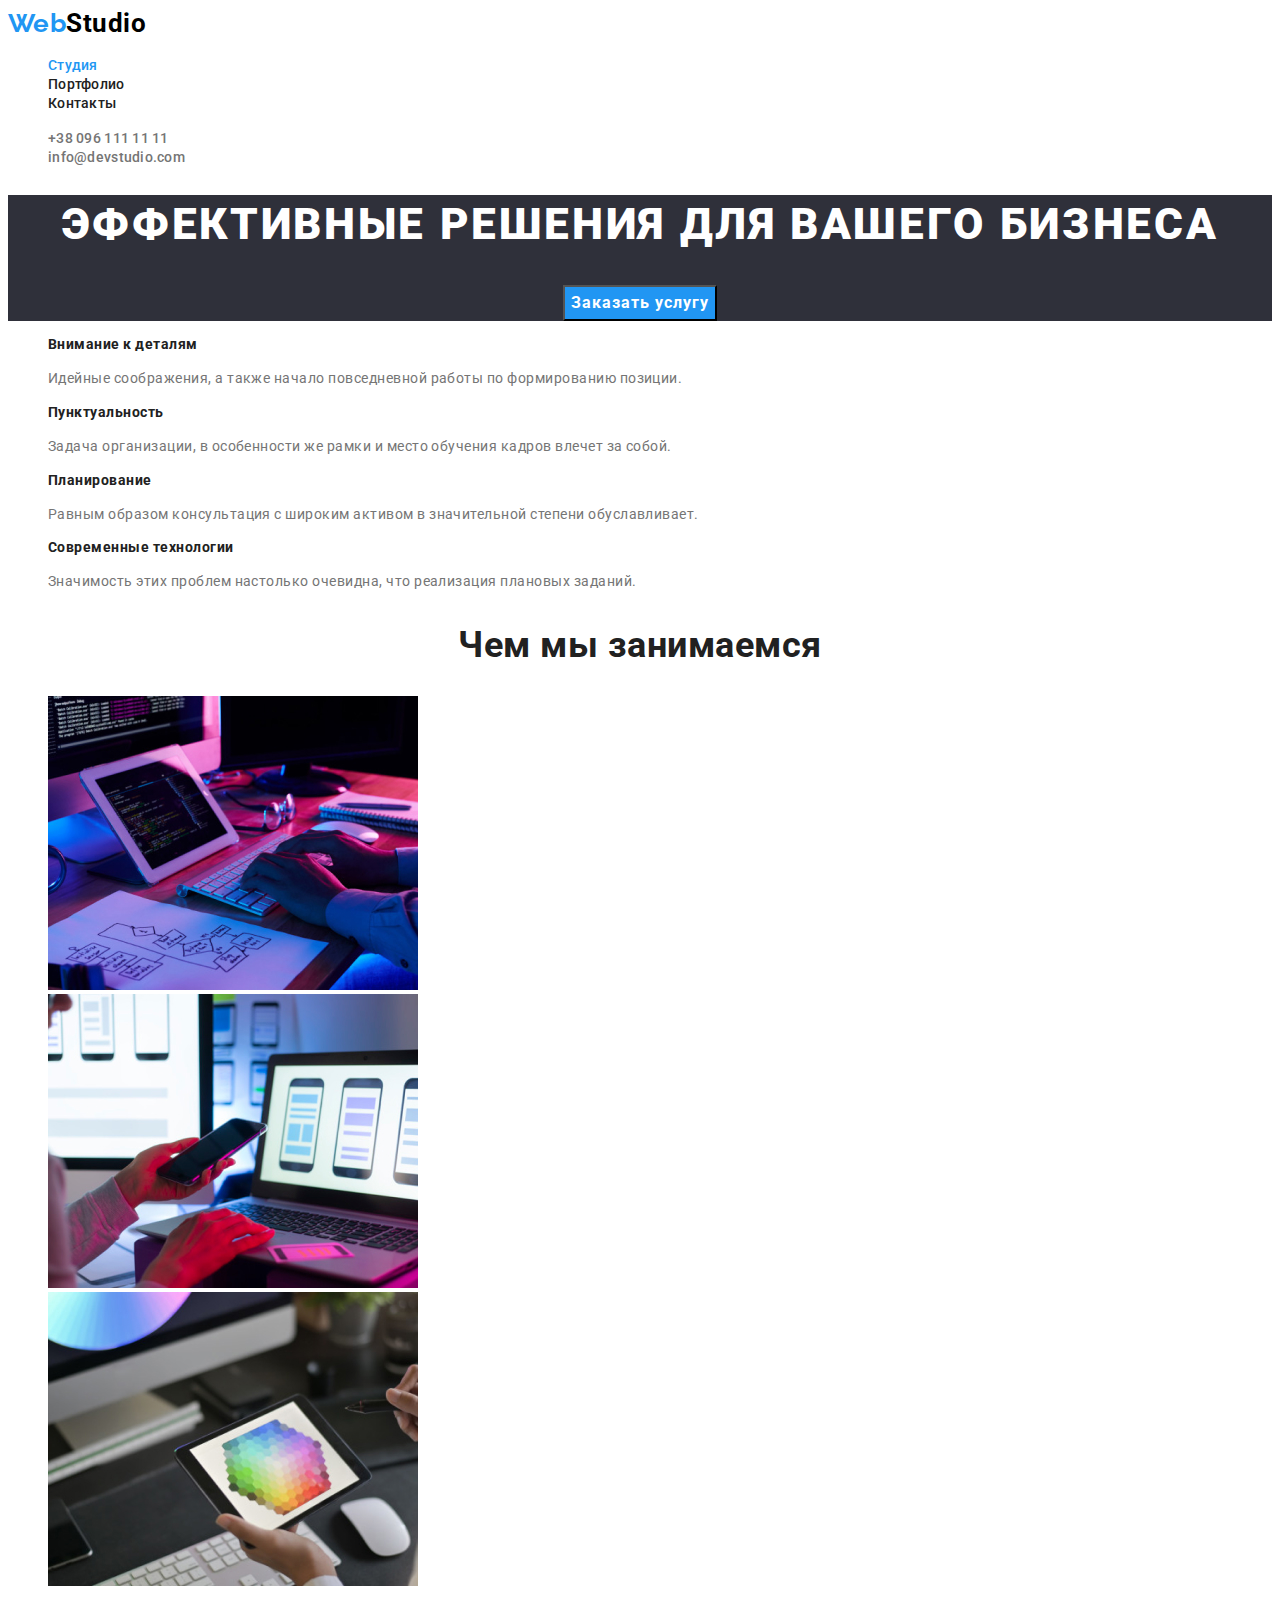
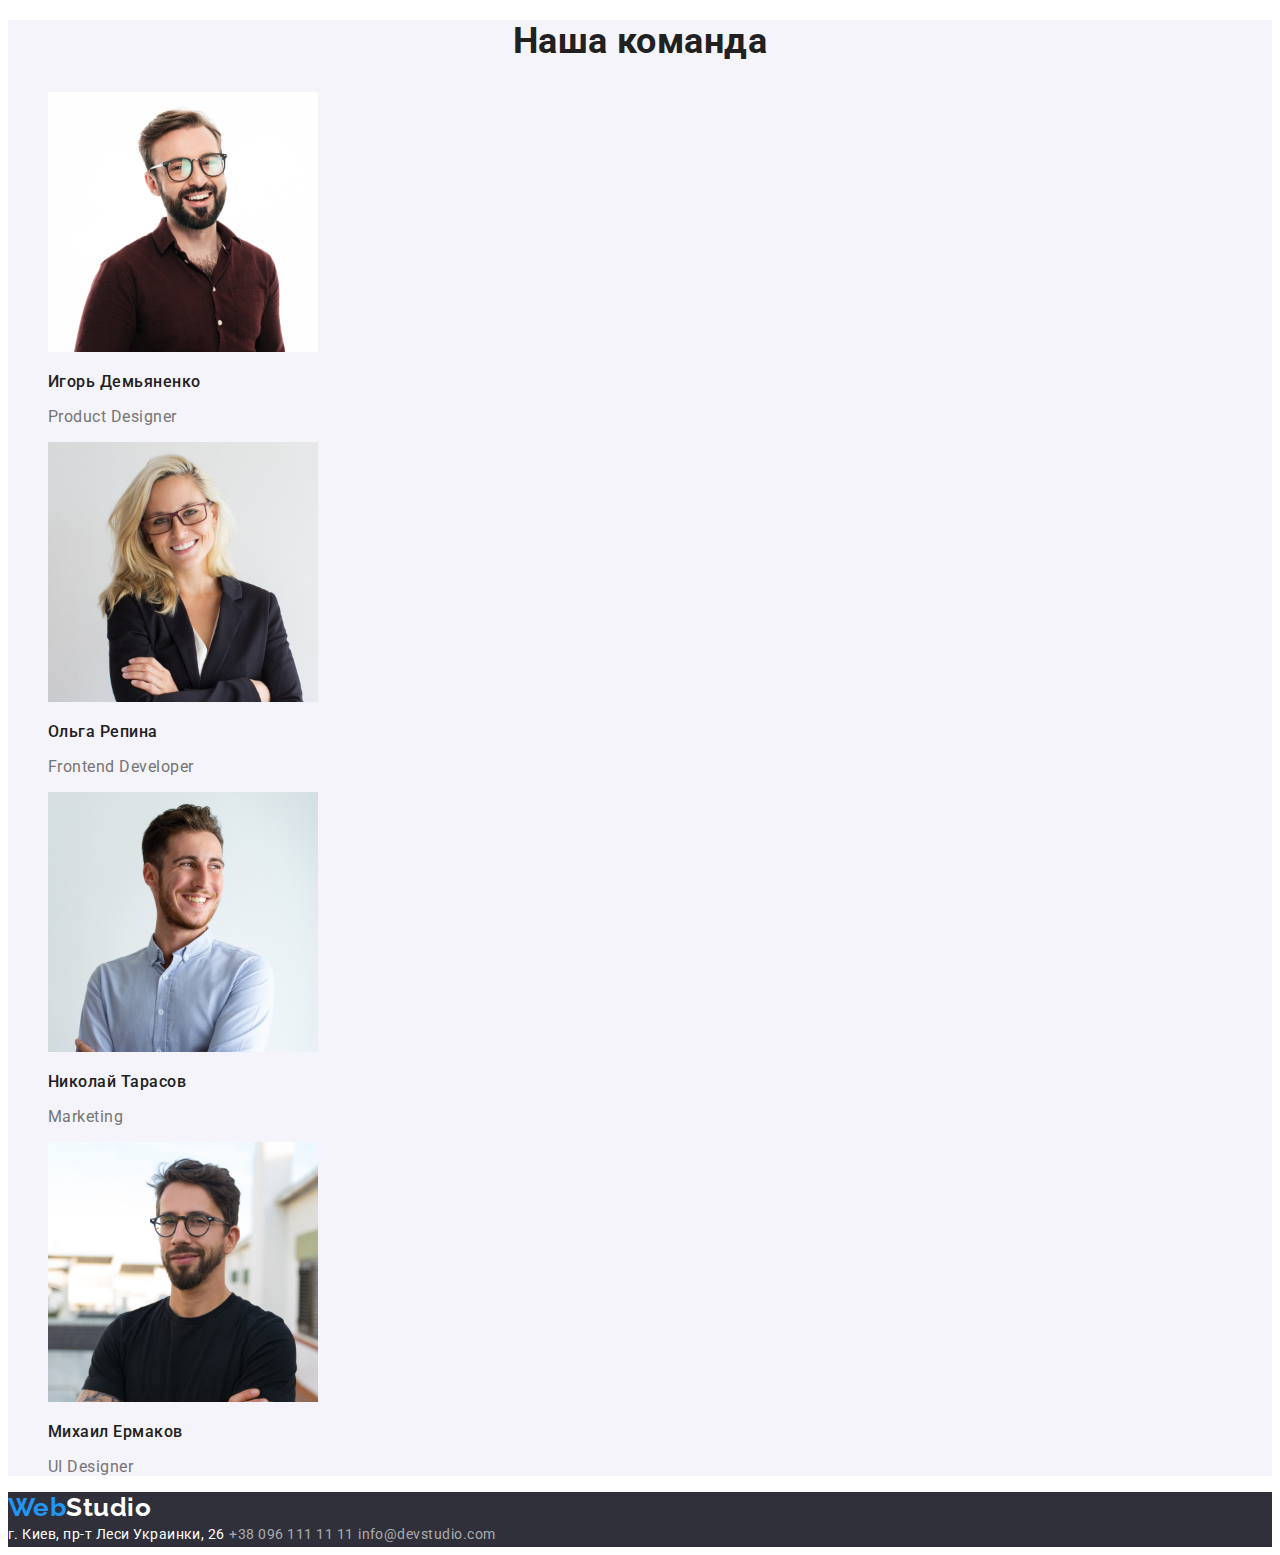
==== commit ea7f31b0: "3" ====
--- a/index.html
+++ b/index.html
@@ -38,25 +38,25 @@
         <h2 class="section-desc visually-hidden">Особенности</h2>
         <ul class="features">
           <li>
-            <h3 class="title">Внимание к деталям</h3>
+            <h3 class="title-texst">Внимание к деталям</h3>
             <p class="tagline">
               Идейные соображения, а также начало повседневной работы по формированию позиции.
             </p>
           </li>
           <li>
-            <h3 class="title">Пунктуальность</h3>
+            <h3 class="title-texst">Пунктуальность</h3>
             <p class="tagline">
               Задача организации, в особенности же рамки и место обучения кадров влечет за собой.
             </p>
           </li>
           <li>
-            <h3 class="title">Планирование</h3>
+            <h3 class="title-texst">Планирование</h3>
             <p class="tagline">
               Равным образом консультация с широким активом в значительной степени обуславливает.
             </p>
           </li>
           <li>
-            <h3 class="title">Современные технологии</h3>
+            <h3 class="title-texst">Современные технологии</h3>
             <p class="tagline">
               Значимость этих проблем настолько очевидна, что реализация плановых заданий.
             </p>
--- a/css/styles.css
+++ b/css/styles.css
@@ -95,6 +95,12 @@
   line-height: 2;
   letter-spacing: 0.06em;
 }
+.features .title-texst {
+  font-weight: 700;
+  font-size: 14px;
+  line-height: 1.14;
+  color: var(--primary-text-title);
+}
 
 .features .tagline {
   font-size: 14px;
@@ -120,6 +126,7 @@
   color: var(--footer-text-primary);
   font-size: 14px;
   line-height: 1.71;
+  font-style: normal;
 }
 .footer-title {
   color: var(--fotter-text-title);
